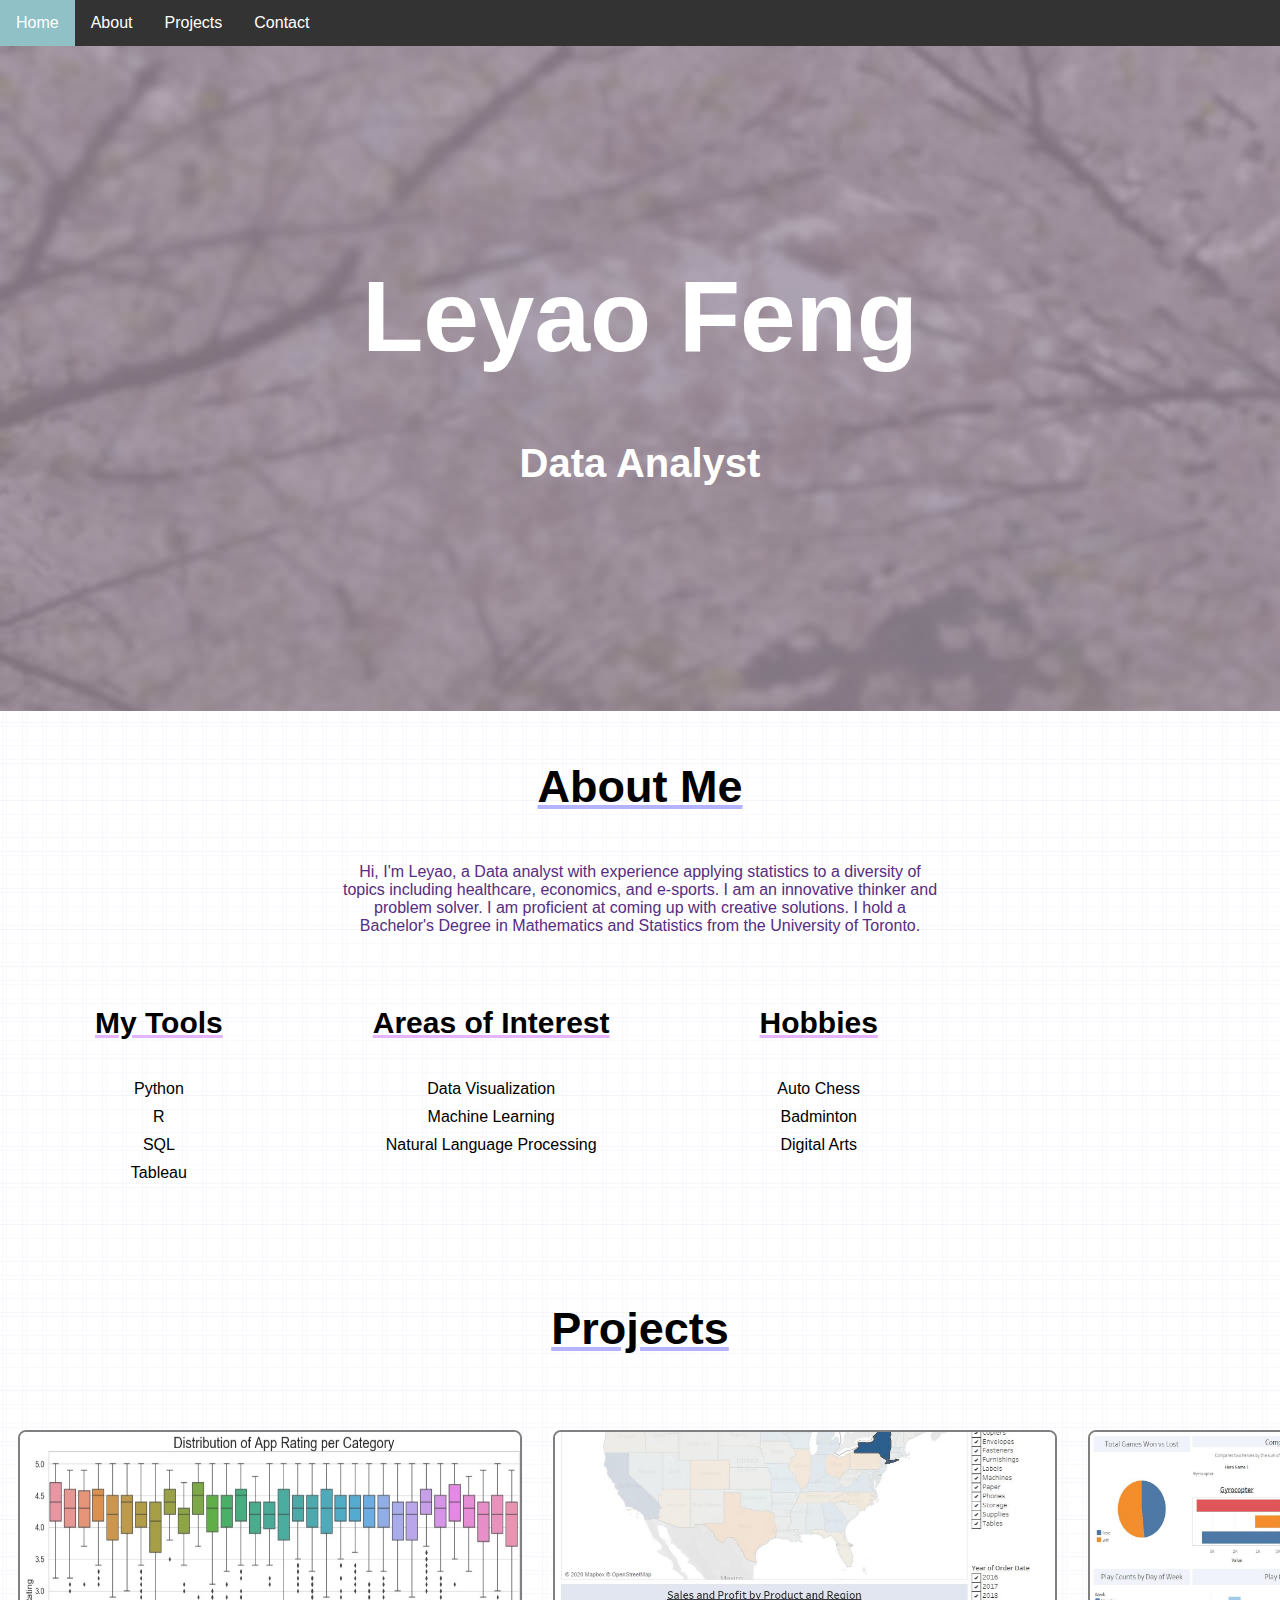
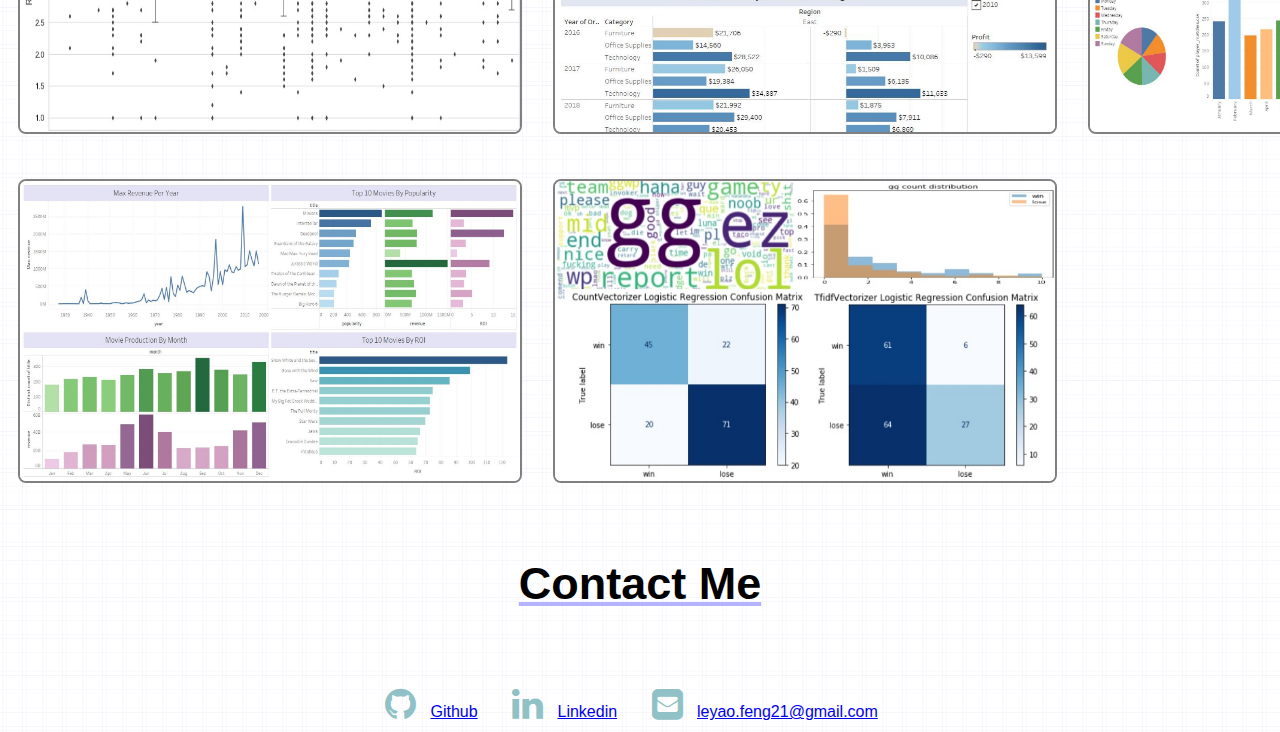
==== index.html @ beae4d6e "uploaded new project" ====
<!DOCTYPE html>
<html>

<head>
	<meta name="viewport" content="width=device-width, initial-scale=1, maximum-scale=1">
	<link href="css/main.css" type="text/css" rel="stylesheet"/>
	<link rel="stylesheet" href="https://cdnjs.cloudflare.com/ajax/libs/font-awesome/4.7.0/css/font-awesome.min.css">
	<title>Leyao Feng</title>
</head>

<body>

<ul class="menu-list">
	<li class="tab"><a class="active" href="#front">Home</a></li>
	<li class="tab"><a href="#about">About</a></li>
	<li class="tab"><a href="#project">Projects</a></li>
	<li class="tab"><a href="#contact">Contact</a></li>
</ul>

<div id="container">
	<section class="front-section"id="front">
		<h1 id="name">Leyao Feng</h1>
		<h2 id="intro-description">Data Analyst</h2>
	</section>
	
	<section id="about">
		<h3 class="title">About Me</h3>
		<p class="description">Hi, I'm Leyao, a Data analyst with experience applying statistics to a diversity of topics including healthcare, economics, and e-sports. 
		I am an innovative thinker and problem solver. I am proficient at coming up with creative solutions. 
		I hold a Bachelor's Degree in Mathematics and Statistics from the University of Toronto.</p>
		<div class="traits-container">
			<div class="tools-bin">
				<ul class="tool-list">
					<li>My Tools</li>
					<li>Python</li>
					<li>R</li>
					<li>SQL</li>
					<li>Tableau</li>
				</ul>
			</div>
			<div class="interests-bin">
				<ul class="interest-list">
					<li>Areas of Interest</li>
					<li>Data Visualization</li>
					<li>Machine Learning</li>
					<li>Natural Language Processing</li>
				</ul>
			</div>
			<div class="hobbies-bin">
				<ul class="hobby-list">
					<li>Hobbies</li>
					<li>Auto Chess</li>
					<li>Badminton</li>
					<li>Digital Arts</li>
				</ul>
			</div>
		</div>
	</section>
	
	<section id="project">
	<h3 id="project" class="title">Projects</h3>
	<div class="project-container">
		<div class="project">
			<img src="img/app_store_analysis_image.jpg" alt="App Store Analysis Image" class="image">
			<div class="project-content">
				<a class="project-title" href="https://leyaof.github.io/Notebooks/App-Store-Analysis.html" target="_blank">Essential to Popular Apps: Analyzing the Success of Best Selling Apps on Google Play Store</a>
				<p class="project-desc">If we were to develop an app to publish on Google Play Store, what kind of app would be the most successful?...</p>
			</div>
		</div>
		<div class="project">
			<img src="img/superstore_viz.jpg" alt="Superstore Visualization Dashboard" class="image">
			<div class="project-content">
				<a class="project-title" href="https://public.tableau.com/profile/leyao.feng#!/vizhome/Superstore_15951170731860/Dashboard1" target="_blank">Superstore Profit and Sales Visualization</a>
				<p class="project-desc">Profit and Sales visualization on the Superstore dataset found in Tableau, with an interactive map</p>
			</div>
		</div>
		<div class="project">
			<img src="img/Dota2_Exploratory_image.jpg" alt="Dota2 Exploratory Dashboard" class="image">
			<div class="project-content">
				<a class="project-title" href="https://leyaof.github.io/Notebooks/dota%20analysis.nb.html" target="_blank">Exploratory Data Analysis on Dota 2 Matches</a>
				<p class="project-desc">Visualizations to examine trends and habits of over seven years of match history data</p>
			</div>
		</div>
		<div class="project">
			<img src="img/Movie_analysis_image.jpg" alt="Movie analysis View" class="image">
			<div class="project-content">
				<a class="project-title" href="https://leyaof.github.io/Notebooks/movie-analysis.html" target="_blank">Movie Analysis</a>
				<p class="project-desc">Exploratory data analysis and visualizations on TMDB movie metadata from Kaggle</p>
			</div>
		</div>
		<div class="project">
			<img src="img/chat_classification_image.jpg" alt="Dota2 Chat Classification View" class="image">
			<div class="project-content">
				<a class="project-title" href="https://leyaof.github.io/Notebooks/chat-classification-analysis.html" target="_blank">Chat Classification</a>
				<p class="project-desc">An attempt to classify in game chat messages with end game result (win/lose) through explorations of language trends</p>
			</div>
		</div>
	</div>
	</section>
	
	<section id="contact" class="contact">
		<h3 class="title">Contact Me</h3>
		<div class="contact-container">
			<ul class="contact-list">
				<li class="contact-icon">
					<i class="fa fa-github"></i>
					<a href="https://github.com/leyaof" target="_blank">Github</a>
				</li>
				<li class="contact-icon">
					<i class="fa fa-linkedin"></i>
					<a href="https://www.linkedin.com/in/leyao-feng/" target="_blank">Linkedin</a>
				</li>
				<li class="contact-icon">
					<i class="fa fa-envelope-square"></i>
					<a href="mailto:leyao.feng21@gmail.com">leyao.feng21@gmail.com</a>
				</li>
			</ul>
		</div>
		
		</div>
	</section>
</div>
</body>
</html>
---- css/main.css ----
html {
  scroll-behavior: smooth;
  height: 100%;
}

body {
  font-family: "Lato", sans-serif;
  transition: background-color .5s;
  background-image: url(../img/background.png);
  background-size: 20px;
  background-repeat: repeat;
  padding:0;
  margin:0;
  height: 100%;
}

/*menu bar*/
.menu-list {
  list-style-type: none;
  margin: 0;
  padding: 0;
  overflow: hidden;
  background-color: #333;
  position: fixed;
  top: 0;
  width: 100%;
  z-index: 100;
}

.tab {
  float: left;
}

.tab a {
  display: block;
  color: white;
  text-align: center;
  padding: 14px 16px;
  text-decoration: none;
}

.tab a:hover:not(.active) {
  background-color: #666;
}

.menu-list li .active {
  background-color: #8FC1C6;
}
/* front page*/

.front-section {
	height: 100%;
}

.front-section h1 {
	font-size:100px;
	font-weight: bold;
	color:#ffffff;
	opacity: 1;
	animation-name: fadeInOpacity;
	animation-iteration-count: 1;
	animation-timing-function: ease-in;
	animation-duration: 1s;
}

.front-section h2 {
	font-size:40px;
	color:#ffffff;
	opacity: 1;
	animation-name: fadeInOpacity;
	animation-iteration-count: 1;
	animation-timing-function: ease-in;
	animation-duration: 1.9s;
}

@keyframes fadeInOpacity {
	0% {
		opacity: 0;
	}
	100% {
		opacity: 1;
	}
}

#front {
	padding:15%;
	text-align: center;
	background-image: url("../img/background_2.jpg");
} 

.title {
	color: #000000;
	font-size: 45px;
	text-align: center;
	padding: 50px;
	margin-bottom:0;
	margin-top:0;
	text-decoration: underline;
	text-decoration-color: #b3b3ff;
}

.description {
	width: 600px;
	margin: 0 auto;
}

.traits-container {
	width:1000px;
	margin: 0 auto;
	margin-right:420px;
}

.tools-bin, .interests-bin, .hobbies-bin {
	display: table-cell;
	padding: 50px;
}

.tool-list, .interest-list, .hobby-list {
	list-style: none;
}

.tool-list li:first-child, .interest-list li:first-child, .hobby-list li:first-child{
	font-weight: bold;
	font-size:30px;
	margin-bottom:30px;
	text-decoration: underline;
	text-decoration-color: #e6b3ff;
}

.tool-list li, .interest-list li, .hobby-list li{
	padding:5px;
	text-align: center;
}

/*project bins*/
.project-container { 
	display: grid;
	grid-template-columns: auto auto auto;
	border-style: hidden;
	grid-gap: 5px 5px;
	padding: 5px;
	margin-left: auto;
	margin-right: auto;
	width: 1600px;
	position: relative;
}

.project {
	display:flex;
	justify-content: center;
	align-items: center;
	overflow: hidden;
	border: 2px solid gray;
	border-radius: 8px;
	height: 300px;
	width: 500px;
	position: relative;
	margin: 20px;
	margin-left: auto;
	margin-right: auto;
}

.project img {
	flex-shrink: 0;
	min-width: 100%;
	min-height: 100%;
}

.project-content {
	width: 450px;
	transition: .5s ease;
    opacity: 0;
    position: absolute;
    top: 50%;
    left: 50%;
    transform: translate(-50%, -50%);
    -ms-transform: translate(-50%, -50%);
    text-align: center;
}

.project-title {
	font-size: 35px;
	font-weight: bold;
	width: 500px;
	margin-bottom: 0px;
	margin-top: 0px;
	color: #ffffff;
}

.project-title:hover {
	color: #b3b3b3;
}

.project-desc {
	margin-top: 50px;
	color: #ffffff;
}

.project:hover {
	background-color: #14141f;
}

.project:hover img {
	opacity:0.2;
}

.project:hover .project-content {
	opacity: 1;
}

.image {
	opacity: 1;
    display: block;
    width: 100%;
    height: auto;
    transition: .5s ease;
    backface-visibility: hidden;
}

h1 {
	size: 20px;
}

h1, h2, p {
	color: #562D7F;
	text-align: center;
}

table, th, td {
	border:1px solid black;
}


#main {
  transition: margin-left .5s;
  padding: 16px;
}

#menu {
	overflow:hidden;
}   

/*contact*/

.contact-container {
	margin-top: 0;
	padding-top: 0;
	margin: auto;
	width: 650px;
}

.contact-list {
	display:center;
	position: center;
	list-style: none;
}

.contact-icon i{
	font-size: 36px;
	color: #8FC1C6;
	padding:10px;
	margin-left: 20px;
}

.contact-icon {
	display:inline;
}



/* ----------------------media settings-------------------*/
@media screen and (min-width: 300px) and (max-width: 384px) {
	html {
  width: 100%;
}

body {
  width: 100%;
}

.menu-list {
  margin: 0;
  padding: 0;
  position: fixed;
  top: 0;
  width: 100%;
}

.tab a {
  display: block;
  padding: 20px 30px;
}

.title {
	display: center;
	width:130%;
	margin-left: 10%;
	font-size: 300%;
}

.description {
	width: 120%;
	margin-left: 30%;
}

.front-section {
	width:150%;
}

.traits-container {
	width:131%;
	margin-left: 20%;
	padding: 0;
}

.tools-bin, .interests-bin, .hobbies-bin {
	padding: 0px;
}

.tool-list li:first-child, .interest-list li:first-child, .hobby-list li:first-child{
	font-size:25px;
}

.hobby-list li:first-child{
	margin-bottom:60px;
}

.project-container { 
	display: inline;
	width: 300vw;
}

.project {
	height: 80vw;
	width: 150vw;
	margin-left:50px;
	margin-bottom: 15%;
}

.project-title {
	font-size: 10vw;
	width: 150vw;
}

.contact-container {
	width: 149vw;
	padding:0;
	margin-left: 16%;
}

.contact-icon i{
	font-size: 90%;
	padding:1%;
	margin: 0 auto;
}

.contact-icon a {
	font-size: 90%;
	}

}

@media screen and (min-width: 385px) and (max-width: 423px) {
html {
  width: 100%;
}

body {
  width: 100%;
}

.menu-list {
  margin: 0;
  padding: 0;
  position: fixed;
  top: 0;
  width: 100%;
}

.tab a {
  display: block;
  padding: 20px 50px;
}

.title {
	display: center;
	width:100%;
	margin-left: 30%;
	font-size: 300%;
}

.description {
	width: 120%;
	margin-left: 30%;
}

.front-section {
	width:150%;
}

.traits-container {
	width:130%;
	margin-left: 25%;
	padding: 0;
}

.tools-bin, .interests-bin, .hobbies-bin {
	padding: 0px;
}

.hobby-list li:first-child{
	margin-bottom:60px;
}

.project-container { 
	display: inline;
	width: 300vw;
}

.project {
	height: 80vw;
	width: 150vw;
	margin-left:50px;
	margin-bottom: 15%;
}

.project-title {
	font-size: 10vw;
	width: 150vw;
}

.contact-container {
	width: 166vw;
	padding:0;
	margin: 0 auto;
}
}

@media screen and (min-width: 424px) and (max-width: 477px) {
html {
  width: 100%;
}

body {
  width: 100%;
}

.menu-list {
  margin: 0;
  padding: 0;
  position: fixed;
  top: 0;
  width: 100%;
}

.tab a {
  display: block;
  padding: 20px 50px;
}

.title {
	display: center;
	width:100%;
	margin-left: 30%;
	font-size: 300%;
}

.description {
	width: 120%;
	margin-left: 30%;
}

.front-section {
	width:150%;
}

.traits-container {
	width:130%;
	margin-left: 25%;
	padding: 0;
}

.tools-bin, .interests-bin, .hobbies-bin {
	padding: 0px;
}

.hobby-list li:first-child{
	margin-bottom:60px;
}

.project-container { 
	display: inline;
	width: 300vw;
}

.project {
	height: 80vw;
	width: 150vw;
	margin-left:50px;
	margin-bottom: 15%;
}

.project-title {
	font-size: 10vw;
	width: 150vw;
}

.contact-container {
	width: 160vw;
}

.contact-icon i{
	font-size: 12vw;
	padding:10px;
	margin-left: 5vw;
}
}

@media screen and (min-width: 478px) and (max-width: 506px) {
html {
  width: 100%;
}

body {
  width: 100%;
}

.menu-list {
  margin: 0;
  padding: 0;
  position: fixed;
  top: 0;
  width: 100%;
}

.tab a {
  display: block;
  padding: 20px 50px;
}

.title {
	display: center;
	width:100%;
	margin-left: 30%;
	font-size: 300%;
}

.description {
	width: 120%;
	margin-left: 30%;
}

.front-section {
	width:150%;
}

.traits-container {
	width:130%;
	margin-left: 25%;
	padding: 0;
}

.tools-bin, .interests-bin, .hobbies-bin {
	padding: 0px;
}

.interest-list li:first-child{
	margin-bottom:60px;
}

.hobby-list li:first-child{
	margin-bottom:60px;
}

.project-container { 
	display: inline;
	width: 300vw;
}

.project {
	height: 80vw;
	width: 150vw;
	margin-left:50px;
	margin-bottom: 15%;
}

.project-title {
	font-size: 10vw;
	width: 150vw;
}

.contact-container {
	width: 160vw;
}

.contact-icon i{
	font-size: 12vw;
	padding:10px;
	margin-left: 5vw;
}
}

@media screen and (min-width: 507px) and (max-width: 1041px) {
html {
  width: 100%;
}

body {
  width: 100%;
}

.menu-list {
  margin: 0;
  padding: 0;
  position: fixed;
  top: 0;
  width: 100%;
}

.tab a {
  display: block;
  padding: 20px 50px;
}

.title {
	display: center;
	width:100%;
	margin-left: 30%;
	font-size: 300%;
}

.description {
	width: 120%;
	margin-left: 30%;
}

.front-section {
	width:150%;
}

.traits-container {
	width:130%;
	margin-left: 25%;
	padding: 0;
}

.tools-bin, .interests-bin, .hobbies-bin {
	padding: 0px;
}

.project-container { 
	display: inline;
	width: 300vw;
}

.project {
	height: 80vw;
	width: 150vw;
	margin-left:50px;
	margin-bottom: 15%;
}

.project-title {
	font-size: 10vw;
	width: 150vw;
}

.contact-container {
	width: 160vw;
}

.contact-icon i{
	font-size: 10vw;
	padding:10px;
	margin-left: 5vw;
}

}

@media screen and (min-width: 1042px) and (max-width: 1440) {
.project-container { 
	grid-template-columns: 32% 32% 32%;
	grid-gap: 10% 0%;
	padding: 0%;
	width: 99vw;
	height: 50vh;
}

.project {
	height: 19vw;
	width: 29vw;
	margin: 1%;
}

.project-content {
	width: 29vw;
}

.project-title {
	font-size: 2.5vw;
	width: 29vw;
}

.project-desc {
	font-size: 1.5vw;
}

}
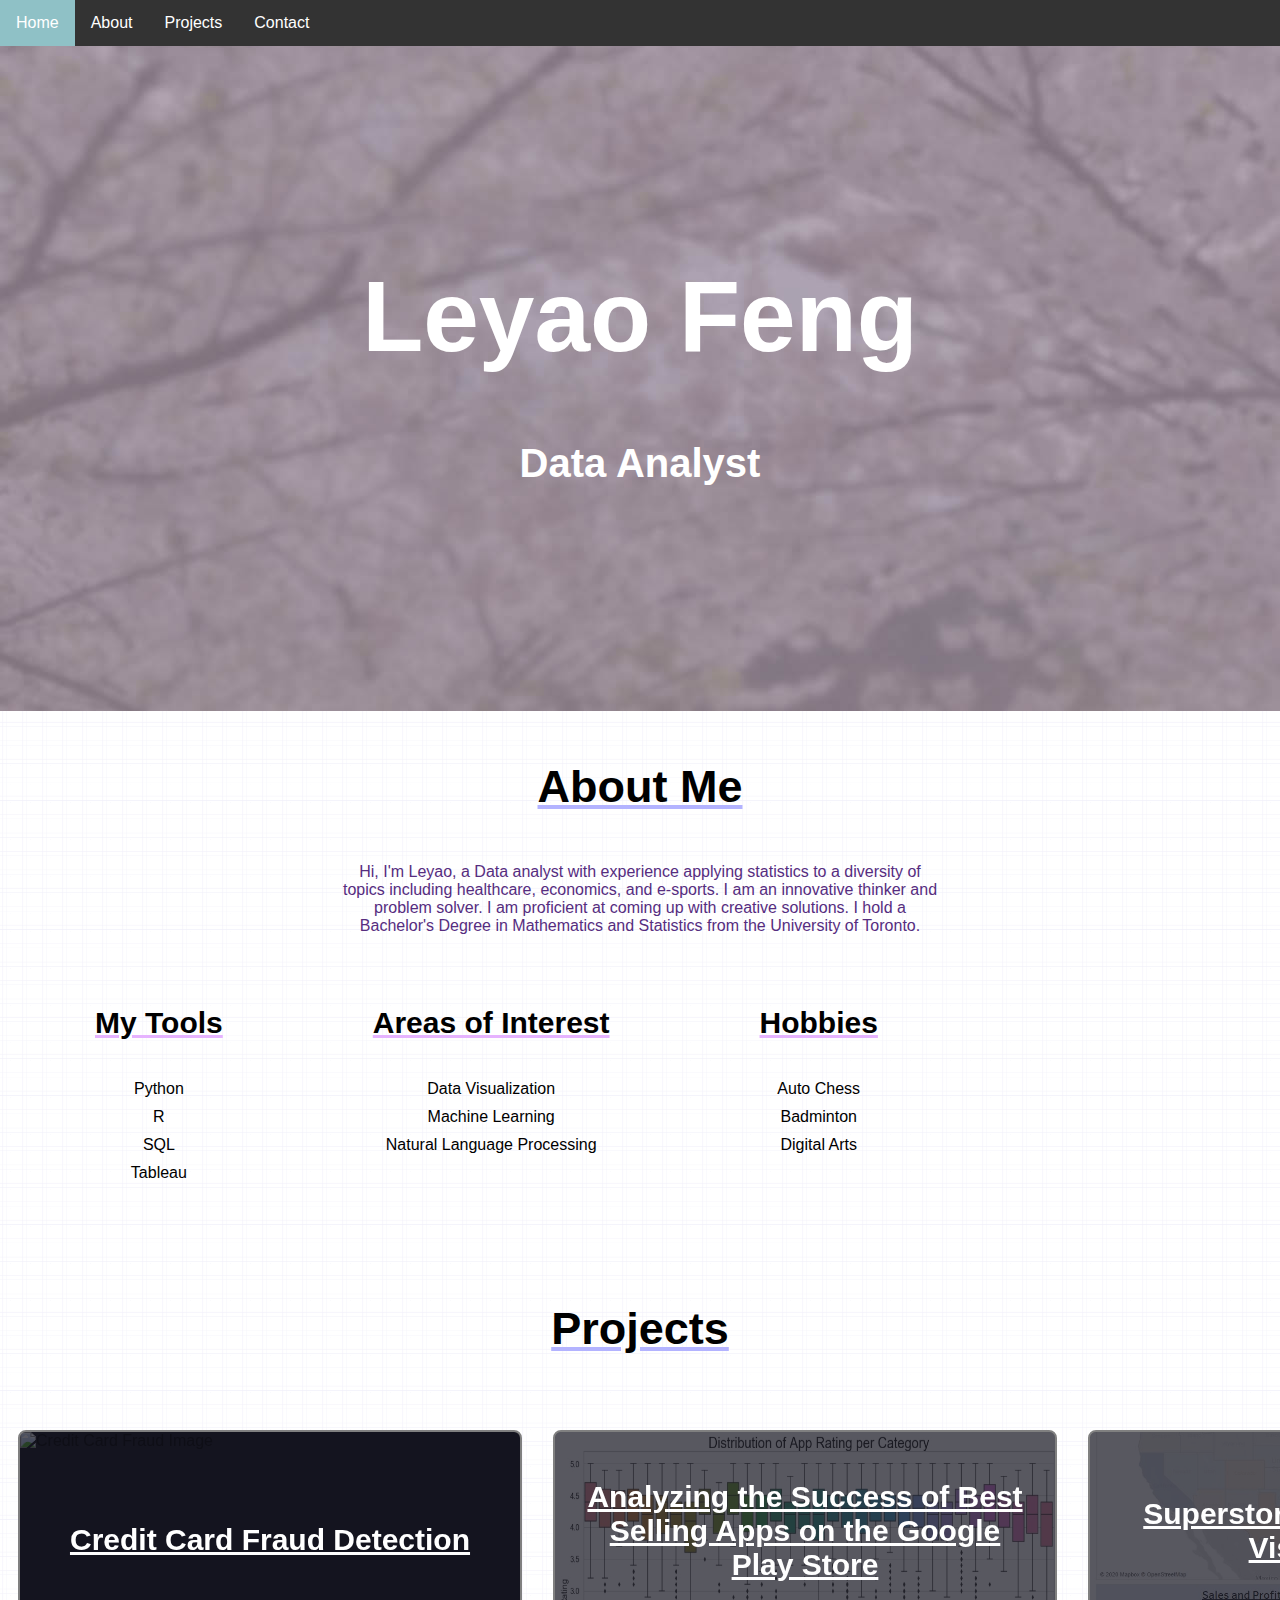
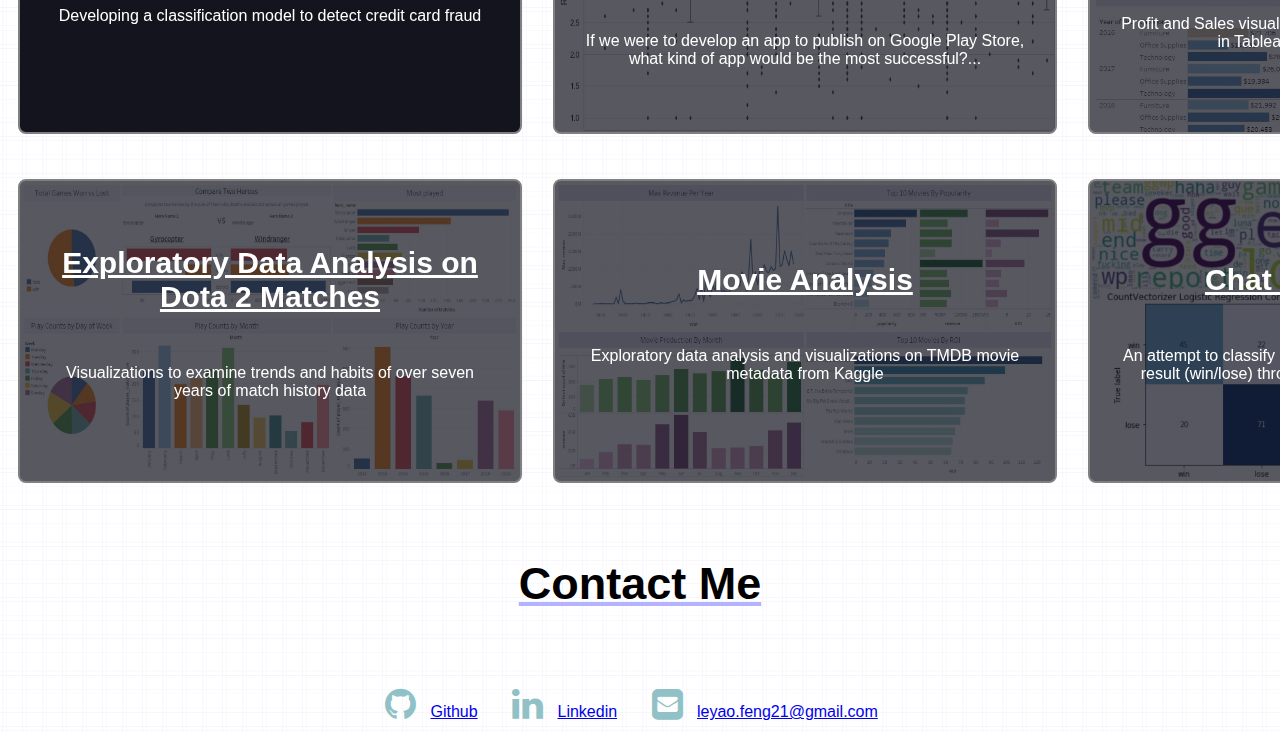
==== commit 8705e73d: "added project to webpage" ====
--- a/index.html
+++ b/index.html
@@ -62,9 +62,16 @@
 	<h3 id="project" class="title">Projects</h3>
 	<div class="project-container">
 		<div class="project">
+			<img src="img/credit-card-fraud-image.jpg" alt="Credit Card Fraud Image" class="image">
+			<div class="project-content">
+				<a class="project-title" href="https://leyaof.github.io/Notebooks/credit-card-fraud.html" target="_blank">Credit Card Fraud Detection</a>
+				<p class="project-desc">Developing a classification model to detect credit card fraud</p>
+			</div>
+		</div>
+		<div class="project">
 			<img src="img/app_store_analysis_image.jpg" alt="App Store Analysis Image" class="image">
 			<div class="project-content">
-				<a class="project-title" href="https://leyaof.github.io/Notebooks/App-Store-Analysis.html" target="_blank">Essential to Popular Apps: Analyzing the Success of Best Selling Apps on Google Play Store</a>
+				<a class="project-title" href="https://leyaof.github.io/Notebooks/App-Store-Analysis.html" target="_blank">Analyzing the Success of Best Selling Apps on the Google Play Store</a>
 				<p class="project-desc">If we were to develop an app to publish on Google Play Store, what kind of app would be the most successful?...</p>
 			</div>
 		</div>
--- a/css/main.css
+++ b/css/main.css
@@ -168,7 +168,6 @@
 
 .project-content {
 	width: 450px;
-	transition: .5s ease;
     opacity: 0;
     position: absolute;
     top: 50%;
@@ -179,7 +178,7 @@
 }
 
 .project-title {
-	font-size: 35px;
+	font-size: 30px;
 	font-weight: bold;
 	width: 500px;
 	margin-bottom: 0px;
@@ -191,20 +190,30 @@
 	color: #b3b3b3;
 }
 
+.project-title {
+	color: #ffffff;
+}
+
 .project-desc {
 	margin-top: 50px;
 	color: #ffffff;
 }
 
-.project:hover {
+.project {
 	background-color: #14141f;
 }
 
+.project img {
+	opacity:0.29;
+}
+
 .project:hover img {
-	opacity:0.2;
-}
-
-.project:hover .project-content {
+	transition: 0.5s ease;
+	min-width: 110%;
+	min-height: 110%;
+}
+
+.project .project-content {
 	opacity: 1;
 }
 
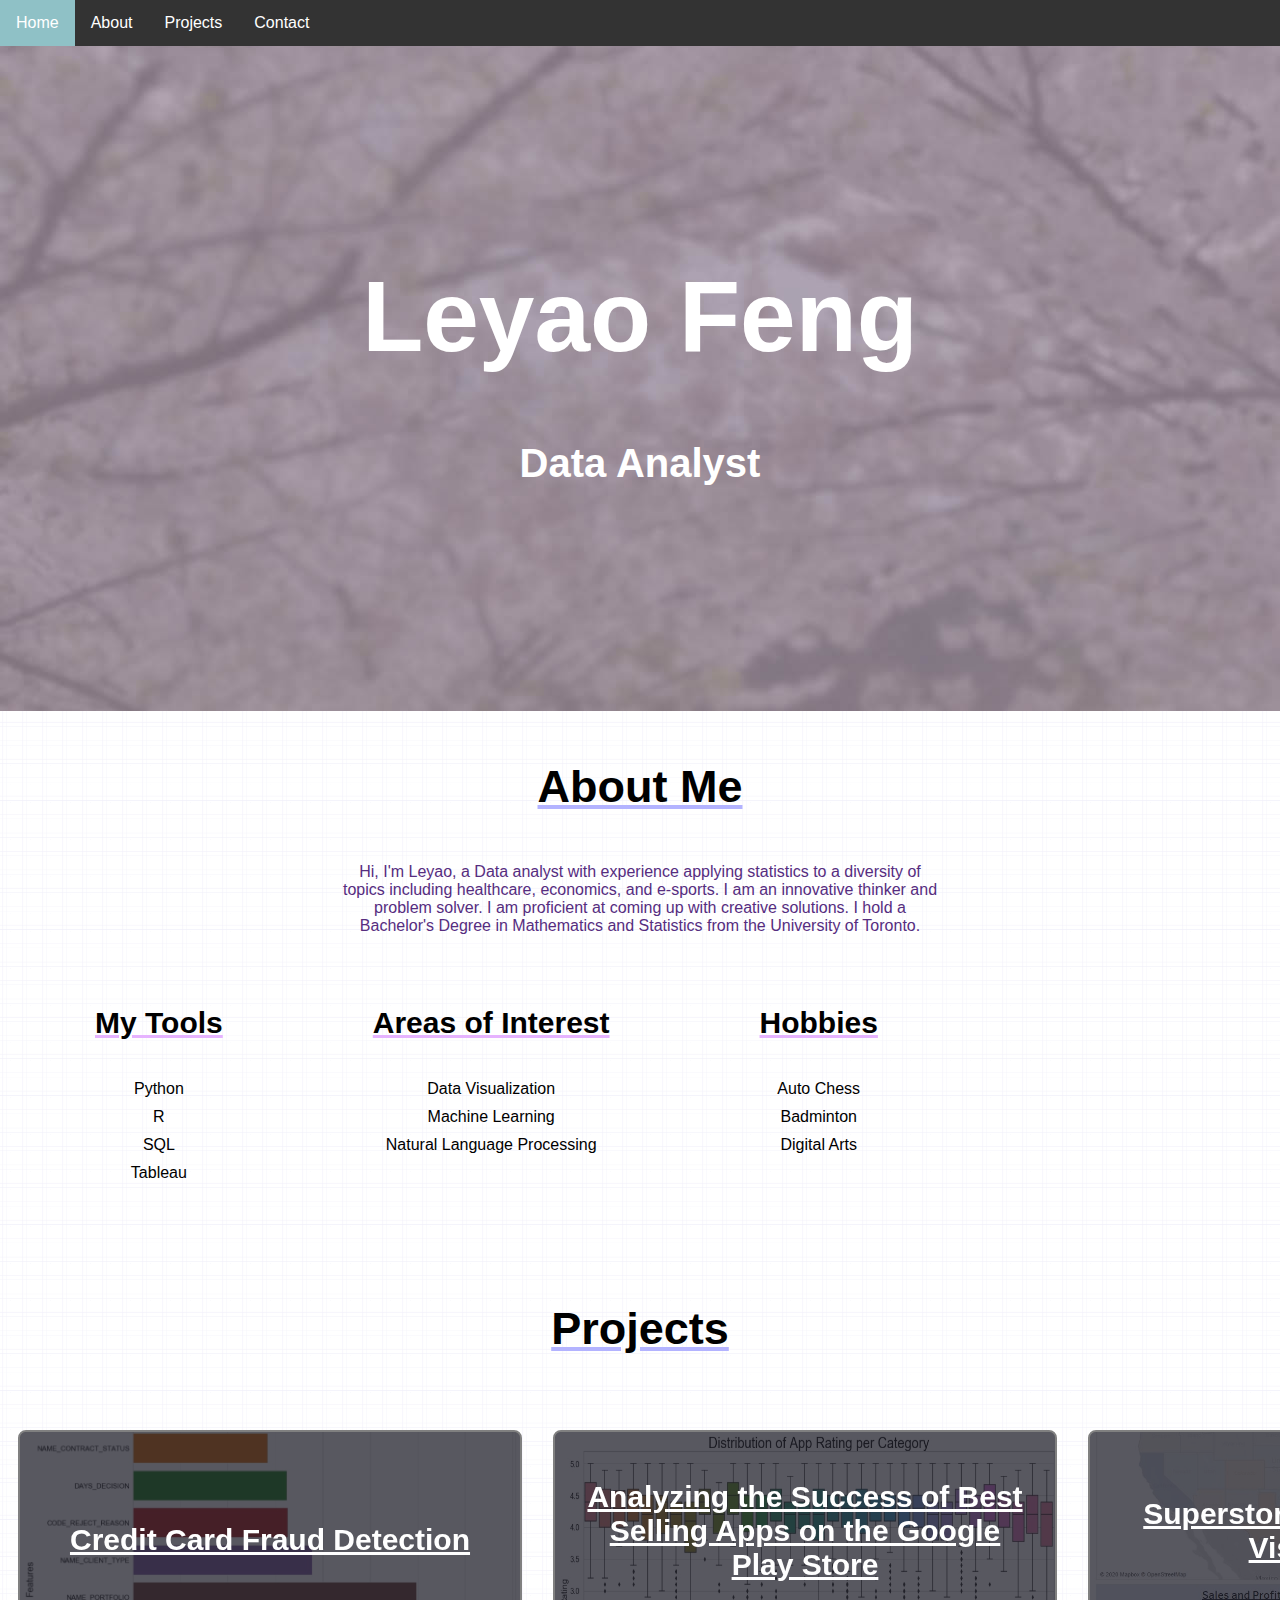
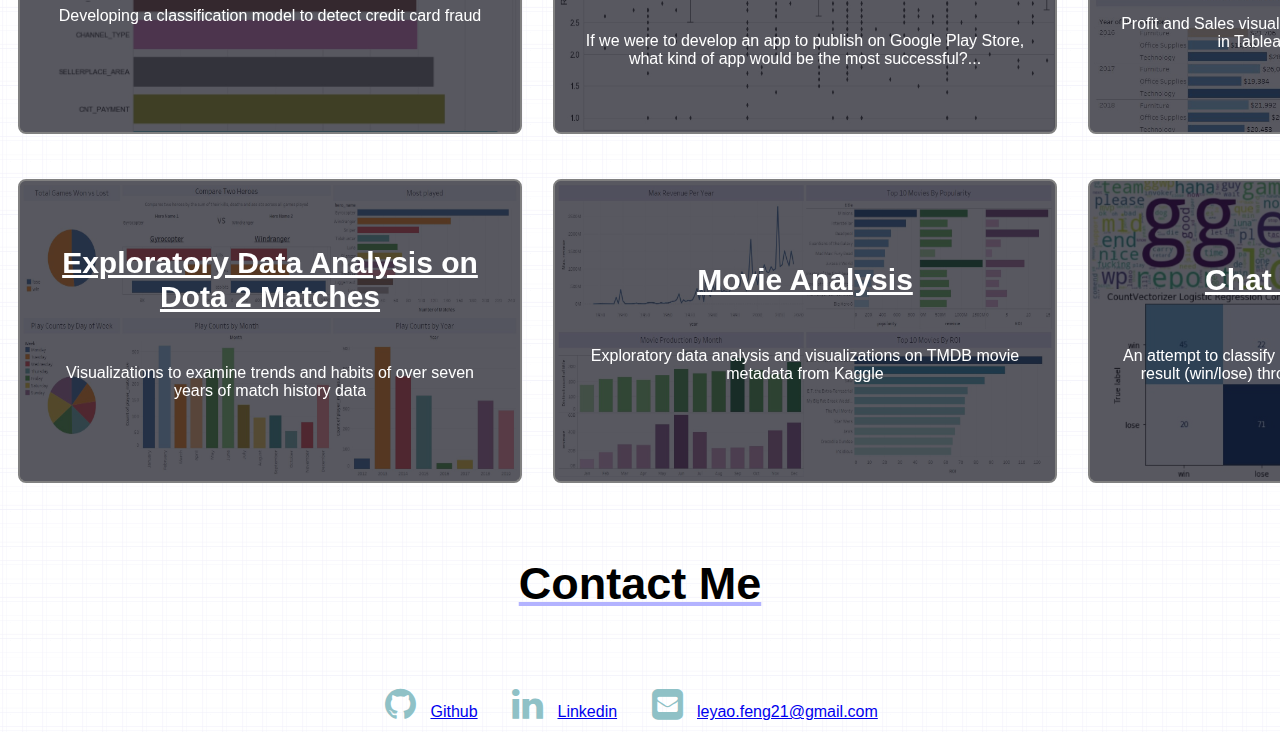
==== commit edbb3fba: "Update index.html" ====
--- a/index.html
+++ b/index.html
@@ -62,7 +62,7 @@
 	<h3 id="project" class="title">Projects</h3>
 	<div class="project-container">
 		<div class="project">
-			<img src="img/credit-card-fraud-image.jpg" alt="Credit Card Fraud Image" class="image">
+			<img src="img/credit-card-fraud-detection-image.JPG" alt="Credit Card Fraud Image" class="image">
 			<div class="project-content">
 				<a class="project-title" href="https://leyaof.github.io/Notebooks/credit-card-fraud.html" target="_blank">Credit Card Fraud Detection</a>
 				<p class="project-desc">Developing a classification model to detect credit card fraud</p>
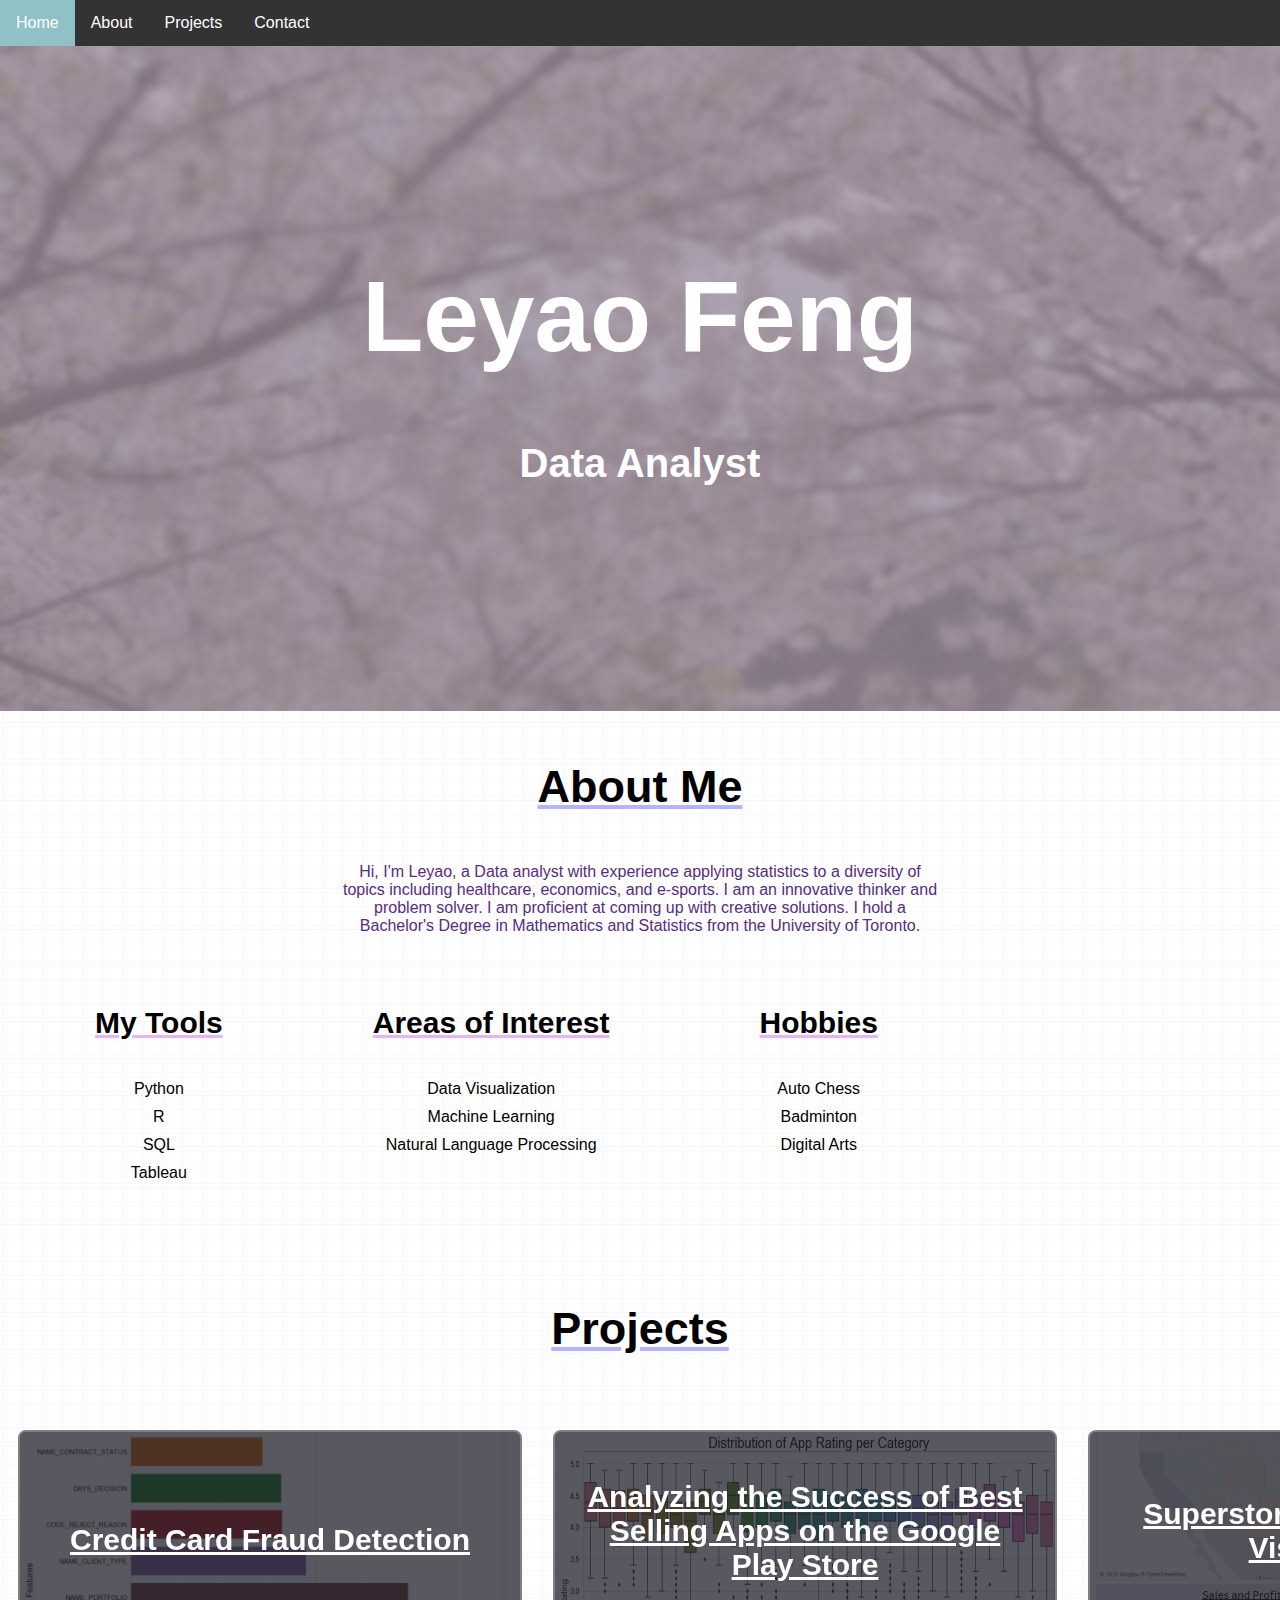
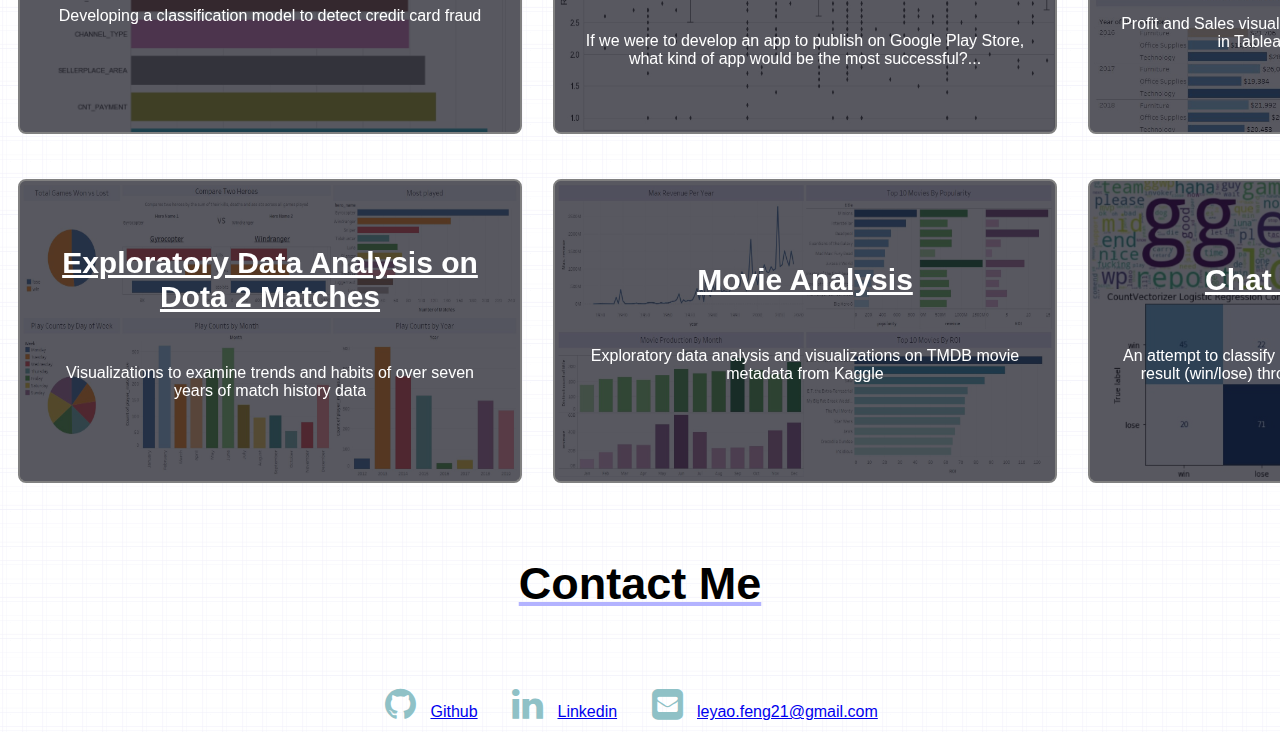
==== commit b8330cf9: "update img" ====
--- a/index.html
+++ b/index.html
@@ -62,7 +62,7 @@
 	<h3 id="project" class="title">Projects</h3>
 	<div class="project-container">
 		<div class="project">
-			<img src="img/credit-card-fraud-detection-image.JPG" alt="Credit Card Fraud Image" class="image">
+			<img src="img/credit-card-fraud-image.jpg" alt="Credit Card Fraud Image" class="image">
 			<div class="project-content">
 				<a class="project-title" href="https://leyaof.github.io/Notebooks/credit-card-fraud.html" target="_blank">Credit Card Fraud Detection</a>
 				<p class="project-desc">Developing a classification model to detect credit card fraud</p>
